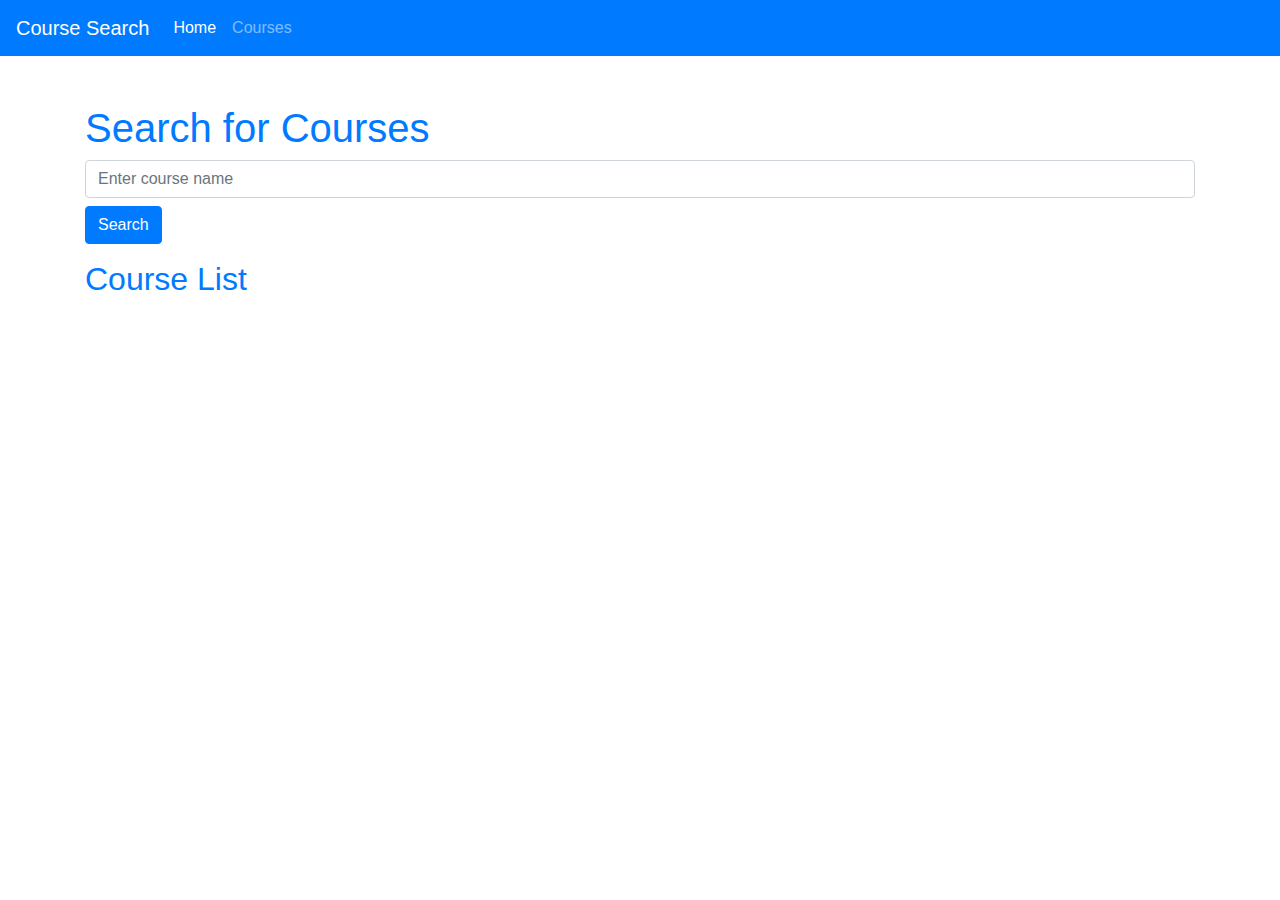
==== WPR 281 assignment/index.html @ 7438018a "initial commit" ====
<!DOCTYPE html>
<html lang="en">
<head>
    <meta charset="UTF-8">
    <meta name="viewport" content="width=device-width, initial-scale=1.0">
    <title>Course Search</title>
    <link rel="stylesheet" href="https://stackpath.bootstrapcdn.com/bootstrap/4.5.2/css/bootstrap.min.css">
    <link rel="stylesheet" href="styles.css">
</head>
<body>
    <header>
        <nav class="navbar navbar-expand-lg navbar-dark bg-primary">
            <a class="navbar-brand" href="index.html">Course Search</a>
            <div class="collapse navbar-collapse" id="navbarNav">
                <ul class="navbar-nav">
                    <li class="nav-item active">
                        <a class="nav-link" href="index.html">Home</a>
                    </li>
                    <li class="nav-item">
                        <a class="nav-link" href="courses.html">Courses</a>
                    </li>
                </ul>
            </div>
        </nav>
    </header>
    <main class="container mt-5">
        <section id="search-section">
            <h1 class="text-primary">Search for Courses</h1>
            <div class="form-group">
                <input type="text" id="search-bar" class="form-control" placeholder="Enter course name">
                <button id="search-button" class="btn btn-primary mt-2">Search</button>
            </div>
        </section>
        <section id="course-list">
            <h2 class="text-primary">Course List</h2>
            <div id="courses-container" class="row"></div>
        </section>
    </main>
    <script src="app.js"></script>
</body>
</html>
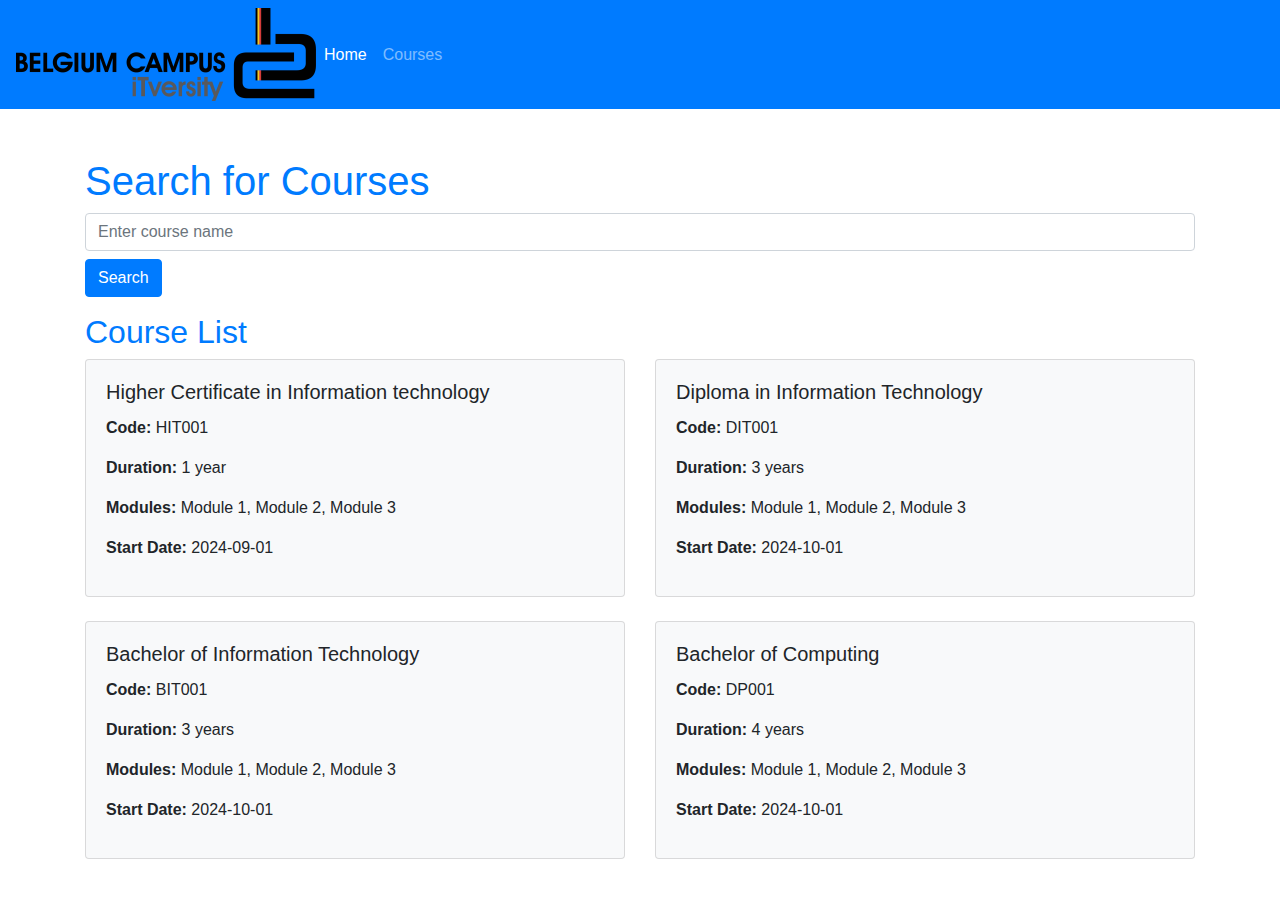
==== commit ebe5f40d: "course list cards" ====
--- a/WPR 281 assignment/index.html
+++ b/WPR 281 assignment/index.html
@@ -1,16 +1,18 @@
 <!DOCTYPE html>
 <html lang="en">
+
 <head>
     <meta charset="UTF-8">
     <meta name="viewport" content="width=device-width, initial-scale=1.0">
     <title>Course Search</title>
-    <link rel="stylesheet" href="https://stackpath.bootstrapcdn.com/bootstrap/4.5.2/css/bootstrap.min.css">
+    <link href="https://stackpath.bootstrapcdn.com/bootstrap/4.5.2/css/bootstrap.min.css" rel="stylesheet">
     <link rel="stylesheet" href="styles.css">
 </head>
+
 <body>
     <header>
         <nav class="navbar navbar-expand-lg navbar-dark bg-primary">
-            <a class="navbar-brand" href="index.html">Course Search</a>
+            <img src="LogoWide.png"/>
             <div class="collapse navbar-collapse" id="navbarNav">
                 <ul class="navbar-nav">
                     <li class="nav-item active">
@@ -18,6 +20,7 @@
                     </li>
                     <li class="nav-item">
                         <a class="nav-link" href="courses.html">Courses</a>
+                       
                     </li>
                 </ul>
             </div>
@@ -35,7 +38,13 @@
             <h2 class="text-primary">Course List</h2>
             <div id="courses-container" class="row"></div>
         </section>
+
+        <script src="https://code.jquery.com/jquery-3.5.1.slim.min.js"></script>
+        <script src="https://cdn.jsdelivr.net/npm/@popperjs/core@2.5.4/dist/umd/popper.min.js"></script>
+        <script src="https://stackpath.bootstrapcdn.com/bootstrap/4.5.2/js/bootstrap.min.js"></script>
+
     </main>
     <script src="app.js"></script>
 </body>
+
 </html>
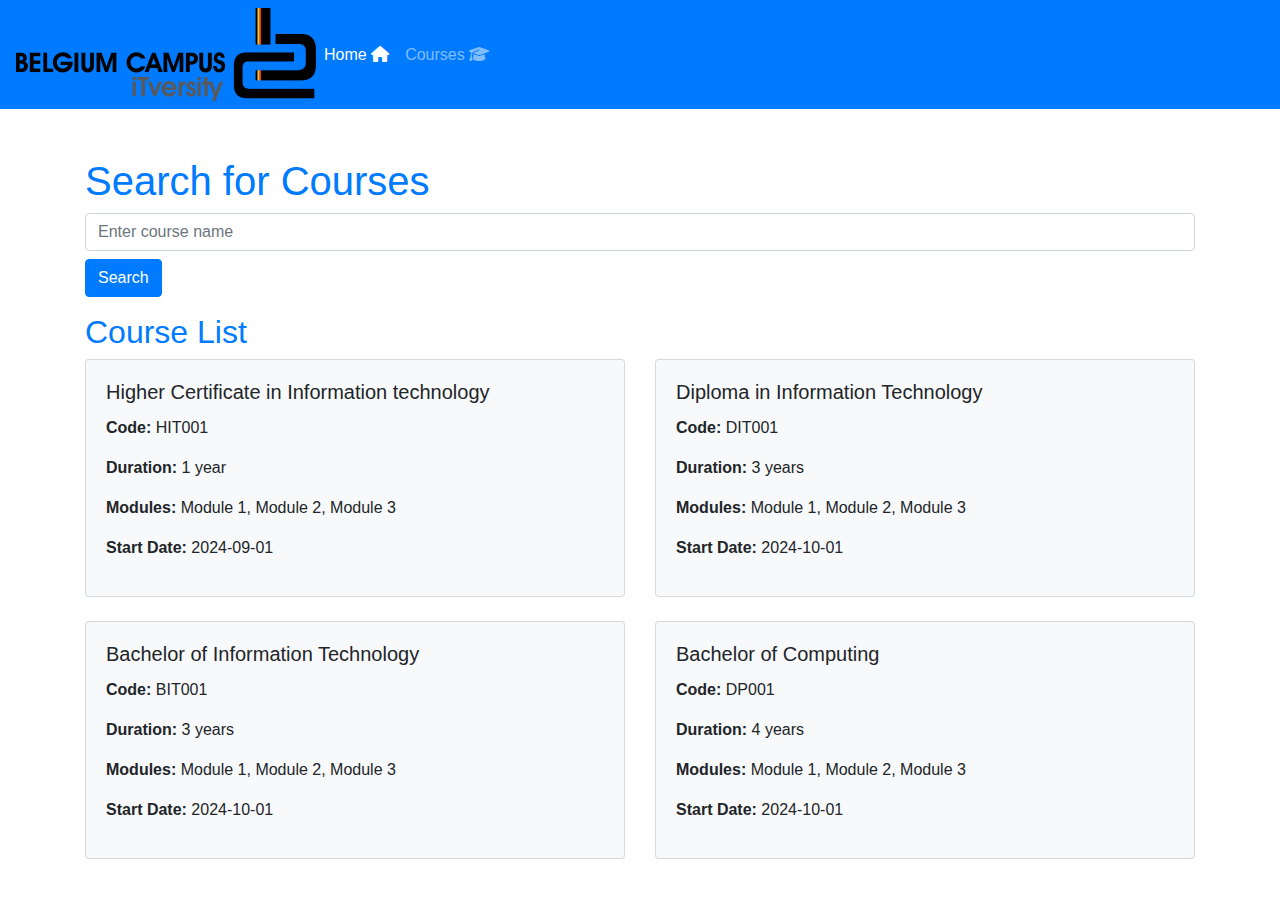
==== commit 123fbc92: "icons" ====
--- a/WPR 281 assignment/index.html
+++ b/WPR 281 assignment/index.html
@@ -7,6 +7,8 @@
     <title>Course Search</title>
     <link href="https://stackpath.bootstrapcdn.com/bootstrap/4.5.2/css/bootstrap.min.css" rel="stylesheet">
     <link rel="stylesheet" href="styles.css">
+    <link rel="stylesheet" href="https://cdnjs.cloudflare.com/ajax/libs/font-awesome/6.6.0/css/all.min.css" />
+
 </head>
 
 <body>
@@ -16,10 +18,10 @@
             <div class="collapse navbar-collapse" id="navbarNav">
                 <ul class="navbar-nav">
                     <li class="nav-item active">
-                        <a class="nav-link" href="index.html">Home</a>
+                        <a class="nav-link" href="index.html">Home <i class="fa-solid fa-house"></i></a>
                     </li>
                     <li class="nav-item">
-                        <a class="nav-link" href="courses.html">Courses</a>
+                        <a class="nav-link" href="courses.html">Courses <i class="fa-solid fa-graduation-cap"></i></a>
                        
                     </li>
                 </ul>
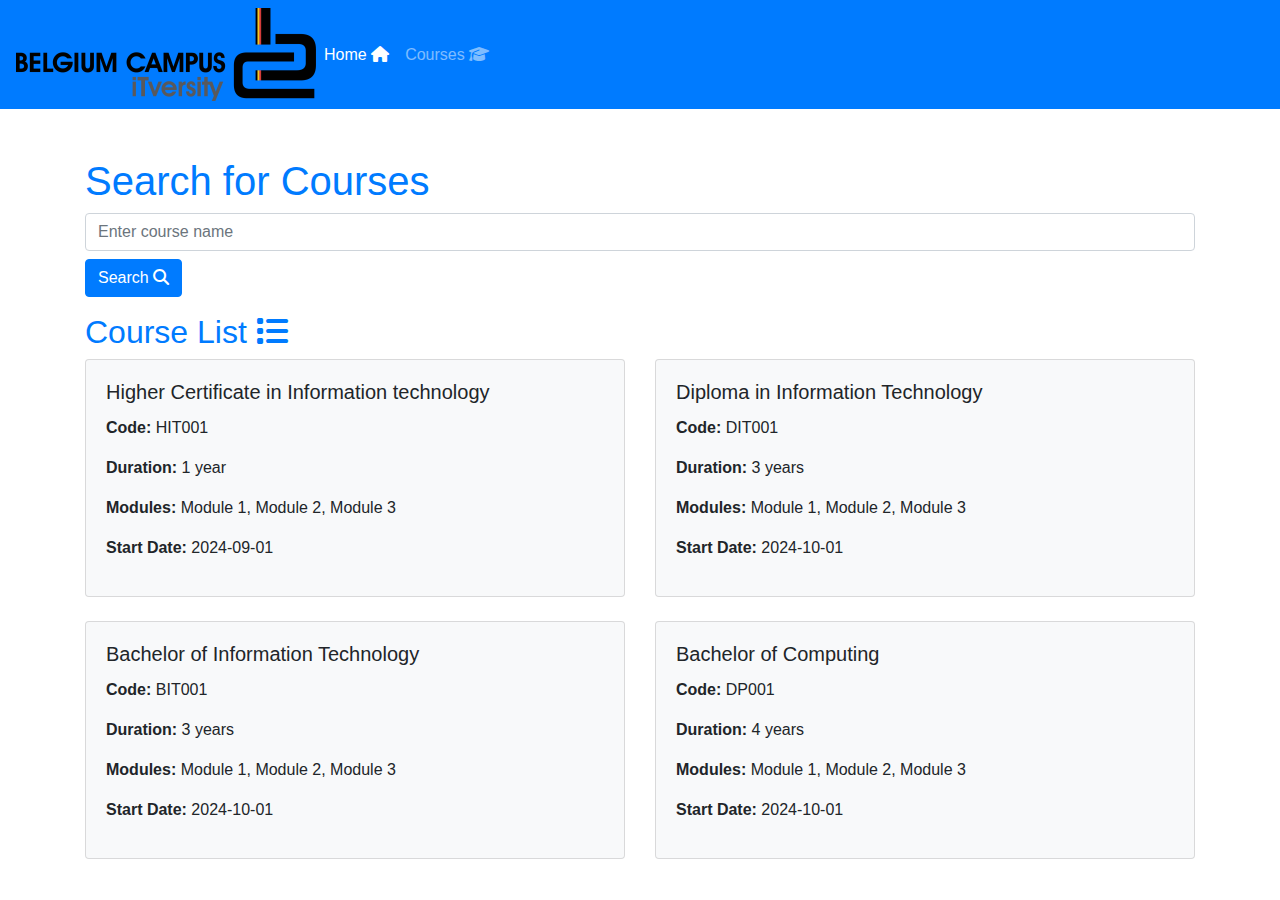
==== commit b4fbb07c: "icons 2" ====
--- a/WPR 281 assignment/index.html
+++ b/WPR 281 assignment/index.html
@@ -33,11 +33,11 @@
             <h1 class="text-primary">Search for Courses</h1>
             <div class="form-group">
                 <input type="text" id="search-bar" class="form-control" placeholder="Enter course name">
-                <button id="search-button" class="btn btn-primary mt-2">Search</button>
+                <button id="search-button" class="btn btn-primary mt-2">Search <i class="fa-solid fa-magnifying-glass"></i></button>
             </div>
         </section>
         <section id="course-list">
-            <h2 class="text-primary">Course List</h2>
+            <h2 class="text-primary">Course List <i class="fa-solid fa-list"></i></h2>
             <div id="courses-container" class="row"></div>
         </section>
 
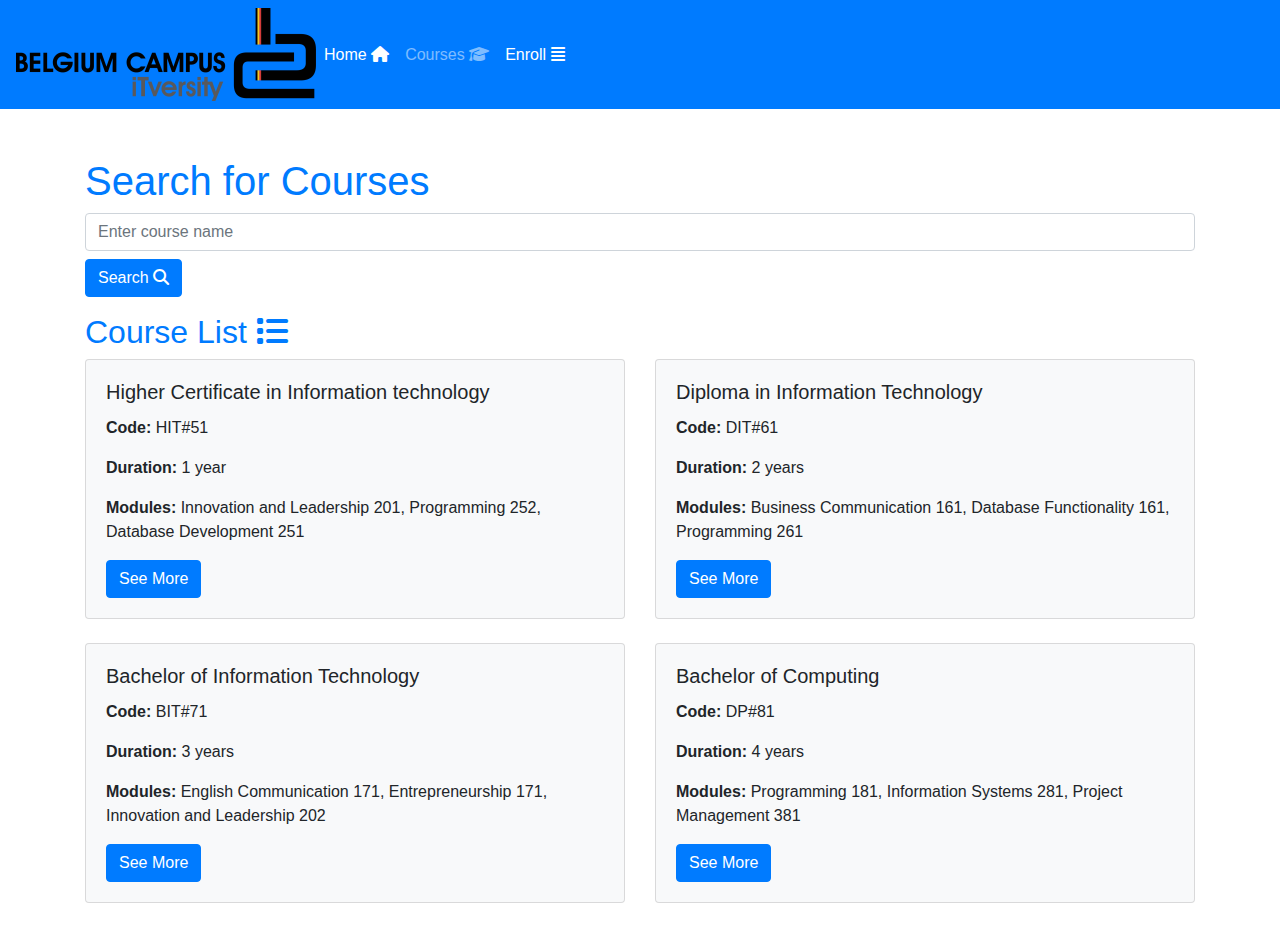
==== commit 881cacd2: "final" ====
--- a/WPR 281 assignment/index.html
+++ b/WPR 281 assignment/index.html
@@ -5,6 +5,7 @@
     <meta charset="UTF-8">
     <meta name="viewport" content="width=device-width, initial-scale=1.0">
     <title>Course Search</title>
+    <link rel="icon" href="favicon.png" type="image/x-icon" >
     <link href="https://stackpath.bootstrapcdn.com/bootstrap/4.5.2/css/bootstrap.min.css" rel="stylesheet">
     <link rel="stylesheet" href="styles.css">
     <link rel="stylesheet" href="https://cdnjs.cloudflare.com/ajax/libs/font-awesome/6.6.0/css/all.min.css" />
@@ -23,6 +24,10 @@
                     <li class="nav-item">
                         <a class="nav-link" href="courses.html">Courses <i class="fa-solid fa-graduation-cap"></i></a>
                        
+                    </li>
+                    <li class="nav-item active">
+                        <a class="nav-link" href="Bc registration Form.html">Enroll <i class="fa-solid fa-align-justify"></i>
+                        </a>
                     </li>
                 </ul>
             </div>
